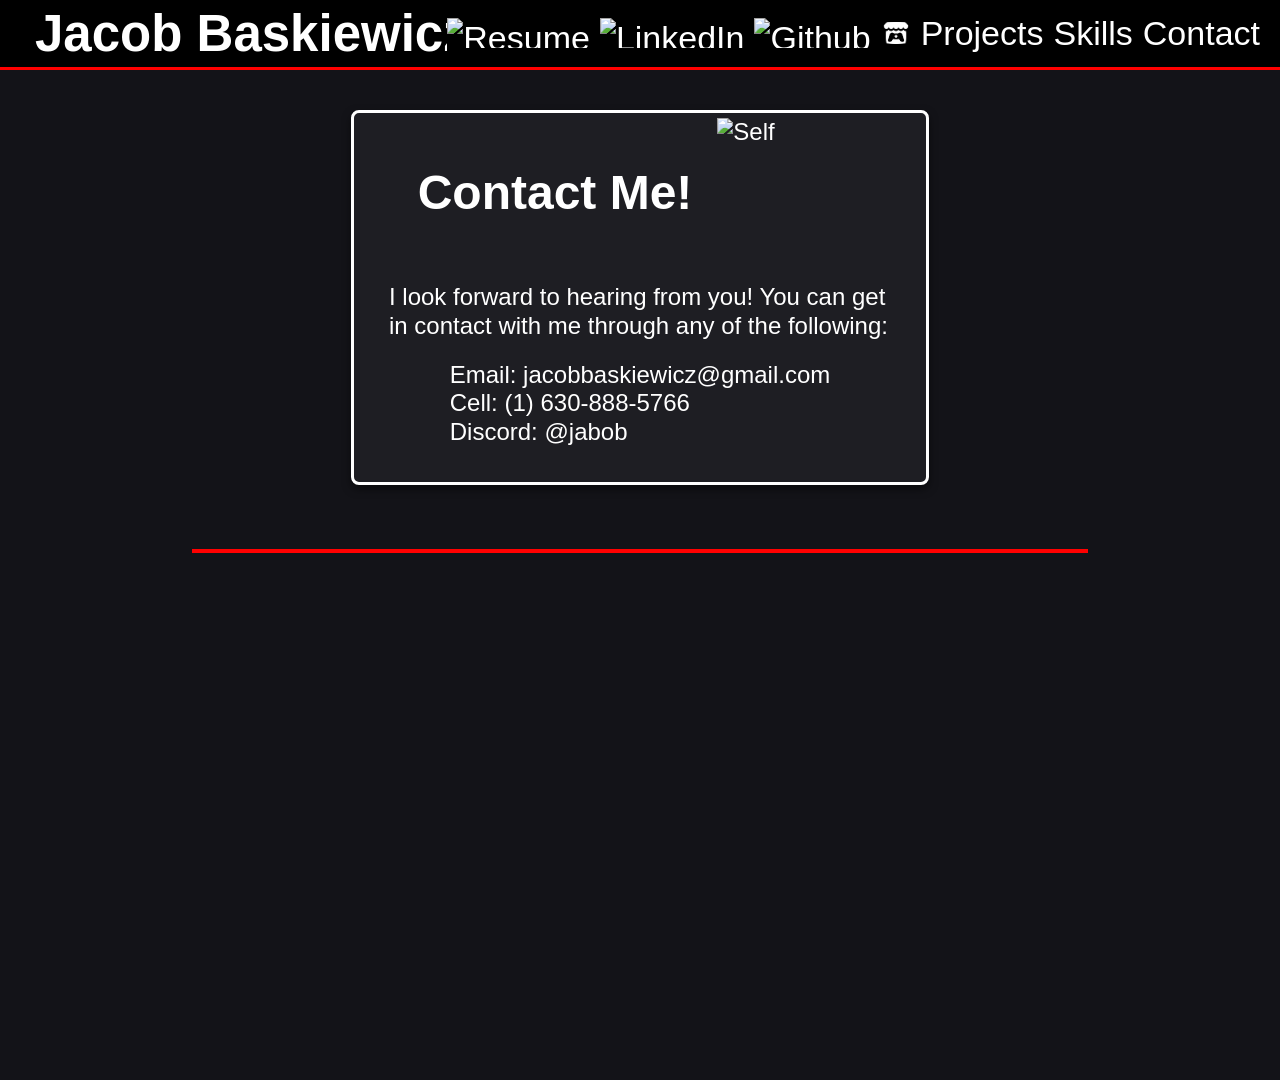
==== contact.html @ 904779dd "init Initial Commit" ====
<!DOCTYPE html>
<html>

<head>
    <meta charset="utf-8">
    <title>Jacob Baskiewicz</title>
    <link rel="stylesheet" href="style.css">
    <script src="script.js"></script>
</head>

<body>
    <!-- navbar -->
    <div class="topbar">
        <div class="text"><h2><a href="index.html">Jacob Baskiewicz</a></h2></div>
        <div class="navbar">
            <img src="assets/resume.png" alt="Resume" id="resume" />
            <a href="https://www.linkedin.com/in/jacob-baskiewicz-3b2791313/" target="_blank"><img src="assets/linkedin.png" alt="LinkedIn" id="linkedin" /></a>
            <a href="https://github.com/JacobBaskiewicz1" target="_blank"><img src="assets/github.png" alt="Github" id="Github" /></a>
            <a href="https://jacobbaskiewicz1.itch.io/" target="_blank"><img src="Assets/itchio.png" alt="Itchio" id="Itchio" /></a>

            <a href="projects.html">Projects</a>
            <a href="skills.html">Skills</a>
            <a href="contact.html">Contact</a>
        </div>
    </div>
    
    <!-- about -->
    <div class="about">
        <div class="about-header">
            <h1>Contact Me!</h1>
            <img src="assets/self.jpg" alt="Self" class="img-square"/>
        </div>
        <p>I look forward to hearing from you! You can get in contact with me through any of the following: </p>
        <p>Email: jacobbaskiewicz@gmail.com <br/>
        Cell: (1) 630-888-5766 <br/>
        Discord: @jabob</p>
    </div>
    <hr />
</body>

</html>
---- style.css ----
@font-face {
  font-family: 'PixelPurl';
  src: url('assets/Font/PixelPurl.ttf') format('truetype');
}

@font-face {
  font-family: 'Pictochat';
  src: url('assets/Font/pictochat.ttf') format('truetype');
}

@keyframes dither {
  0% {
    text-shadow: 0 0 0px rgba(255,255,255,0);
  }
  50% {
    text-shadow: 1px 1px 0 rgba(255,255,255,0.5), -1px -1px 0 rgba(255,255,255,0.5), 1px -1px 0 rgba(255,255,255,0.5), -1px 1px 0 rgba(255,255,255,0.5);
  }
  100% {
    text-shadow: 2px 2px 0 rgba(255,255,255,0.3), -2px -2px 0 rgba(255,255,255,0.3), 2px -2px 0 rgba(255,255,255,0.3), -2px 2px 0 rgba(255,255,255,0.3);
  }
}

@keyframes rotate{
  0%{
      transform: rotate(0deg);
  }
  50%{
      transform: rotate(180deg);
  }
  100%{
      transform: rotate(360deg);
  }
}

@keyframes rainbow-gradient {
  0% {
    background-color: red;
  }
  16.67% {
    background-color: orange;
  }
  33.33% {
    background-color: yellow;
  }
  50% {
    background-color: green;
  }
  66.67% {
    background-color: blue;
  }
  83.33% {
    background-color: purple;
  }
  100% {
    background-color: red;
  }
}

@keyframes rainbow-border {
  0% {
    border-bottom-color: red;
  }
  16.67% {
    border-bottom-color: orange;
  }
  33.33% {
    border-bottom-color: yellow;
  }
  50% {
    border-bottom-color: green;
  }
  66.67% {
    border-bottom-color: blue;
  }
  83.33% {
    border-bottom-color: purple;
  }
  100% {
    border-bottom-color: red;
  }
}


html {
  scroll-behavior: smooth;
}

body {
  display: flex;
  flex-direction: column;
  align-items: center;
  justify-content: flex-start;
  min-height: 120vh;
  font-size: 24px;
  margin: 0;
  padding: var(--margin);
  color: white;
  font-family: 'Pictochat', sans-serif;
  line-height: 1.2;
  background-color: rgb(19, 19, 24);
}

.button {
  font-family: 'Pictochat', sans-serif;
  font-size: 20px;
  background: transparent;
  border: 2px solid white;
  color: white;
  padding: 5px 20px;
  transition: background-color 0.15s ease, color 0.15s ease, border-color 0.15s ease;
  cursor: pointer;
}

.button:hover {
  background: white;
  color: black;
  border-color: black;
}

.img-large {
    width: 400px;
    height: auto;
}

.img-medium {
    width: 250px;
    height: auto;
}

.img-small {
    width: 150px;
    height: auto;
}

.img-square {
    width: 150px;
    height: 150px;
    object-fit: cover;
    object-position: center;
}

.img-xsmall {
    width: 75px;
    height: auto;
}

.project-img {
  width: 560px;
  height: auto;
}

.image-carousel {
  width: 560px;
  display: flex;
  align-items: center;
  justify-content: center;
  gap: 8px;
}

.carousel-image {
  width: 560px;
  height: auto;
  border: 2px solid white;
}

.unauthorized-carousel-image {
  width: 560px;
  height: 315px;
  object-fit: cover;
}

.carousel-arrow {
  font-family: 'Pictochat', sans-serif;
  font-size: 30px;
  width: 50px;
  height: 35px;
  padding: 0;
  background: transparent;
  border: 2px solid white;
  color: white;
  cursor: pointer;
  line-height: 1;
}

.carousel-arrow:hover {
  background: white;
  color: black;
}

.blobbert-overlay {
    position: absolute;
    bottom: -10px;
    left: -10px;
}

.speech-img {
  position: absolute;
  left: -130px;
  bottom: 50px;
  width: 150px;
  height: auto;
  z-index: 6;
}

.speech-text {
    position: absolute;
    left: -120px;
    bottom: 113px;
    width: 120px;
    margin: 0;
    padding: 0 6px;
    text-align: center;
    color: black;
    font-size: 18px;
    line-height: 1.1;
    z-index: 8;
    pointer-events: none;
}

.center {
    justify-content: center;
    align-items: center;
    text-align: center;
}

.topbar {
  display: flex;
  align-items: center;
  justify-content: space-between;
  width: 100%;
  height: 70px;
  padding: 0 20px;
  font-size: 34px;
  background-color: #000000;
  border-bottom: 3px solid red;
  animation: rainbow-border 4s linear infinite;
  box-sizing: border-box;
  color: rgb(255, 255, 255);
}

.topbar img {
  max-height: 30px;
  width: auto;
  display: block;
  margin: 5px 0px;
}

.text {
  flex: 1;
  min-width: 250px;
  white-space: nowrap;
  overflow: hidden;
  padding-left: 15px;
}

.topbar a {
  color: white;
  text-decoration: none;
}

.topbar a:visited {
  color: white;
}

.topbar a:hover {
  color: rgb(0, 0, 0);
  animation: dither 0.7s ease-in-out infinite;
}

.navbar {
  display: flex;
  gap: 10px;
}

.hidden {
  opacity: 0;
  visibility: hidden;
  transition: opacity 0.3s ease, visibility 0.3s ease;
}

.hidden.show {
  opacity: 1;
  visibility: visible;
}

.blobbert-overlay.spin {
  animation: rotate 2s linear;
  transform-origin: center center;
}

.resume-modal p {
  margin: 0;
}

.about {
  display: flex;
  flex-direction: column;
  align-items: center;
  gap: 10px;
  max-width: 40vw;
  width: 100%;
  padding: 5px 30px 30px 30px;
  margin: 40px 0;
  background-color: rgb(30, 30, 35);
  border: 3px solid white;
  border-radius: 8px;
  box-shadow: 0 4px 8px rgba(0, 0, 0, 0.5);
}

.about-header {
  display: flex;
  justify-content: center;
  align-items: center;
  gap: 20px;
  width: 100%;
}

.about h1,
.about p {
  margin: 5px;
}

.about-skills-dense h1,
.about-skills-dense h2,
.about-skills-dense h3,
.about-skills-dense h4,
.about-skills-dense h5,
.about-skills-dense h6,
.about-skills-dense p {
  margin: 0px 0;
  line-height: 1;
}

.about-skills-dense table {
  width: 70%;
  margin: 0 auto;
  table-layout: fixed;
  border-collapse: collapse;
  text-align: center;
}

.about-skills-dense td,
.about-skills-dense th {
  width: 50%;
  text-align: center;
}

.projects-nav-bar {
  display: flex;
  flex-wrap: wrap;
  gap: 18px;
  justify-content: center;
  align-items: center;
  width: 100%;
  margin-top: 10px;
}

.project-tab {
  margin: 0;
  padding: 6px 12px;
  border: 2px solid transparent;
  border-radius: 6px;
  cursor: pointer;
  user-select: none;
  transition: border-color 0.15s ease, background-color 0.15s ease, color 0.15s ease;
}

.project-tab:hover,
.project-tab:focus {
  border-color: white;
  outline: none;
}

.project-tab.active {
  background-color: white;
  color: black;
}

.projects-sections {
  width: 70%;
  display: flex;
  flex-direction: column;
  gap: 20px;
  margin-bottom: 40px;
}

.project-section {
  display: none;
  width: 100%;
  padding: 20px 30px;
  background-color: rgb(30, 30, 35);
  border: 3px solid white;
  border-radius: 8px;
  box-shadow: 0 4px 8px rgba(0, 0, 0, 0.5);
  box-sizing: border-box;
  text-align: center;
  font-size: 20px;
}

.project-section > * {
  margin-left: auto;
  margin-right: auto;
}

.project-section h2,
.project-section p {
  margin: 4px 0;
  line-height: 1.1;
}

.projects-sections td {
  padding: 20px;
}

.project-section table {
  width: 80%;
  table-layout: fixed;
  border-collapse: collapse;
}

.project-section td {
  vertical-align: top;
}

.project-section td:first-child {
  width: 40%;
}

.project-section td:last-child {
  width: 40%;
}

.project-section.active {
  display: block;
}

body a {
  color: rgb(223, 173, 230);
  text-decoration: none;
}

body a:hover {
  color: white;
}

hr {
  width: 70%;
  height: 4px;
  border: none;
  margin: 24px 0;
  background-color: red;
  animation: rainbow-gradient 4s linear infinite;
}
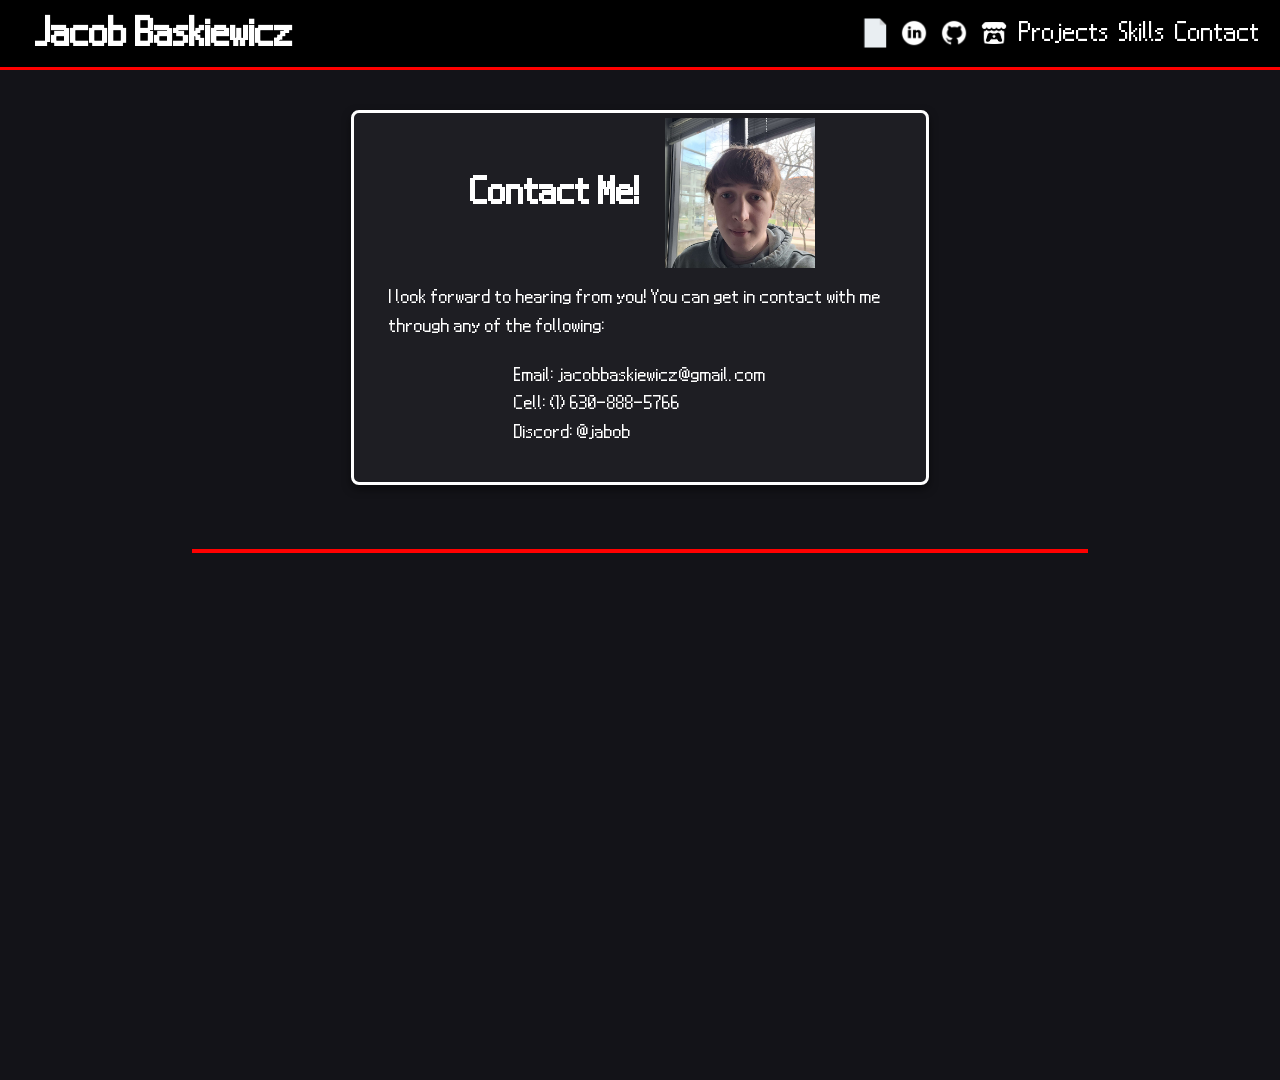
==== commit c28790c7: "Image fix" ====
--- a/contact.html
+++ b/contact.html
@@ -13,9 +13,9 @@
     <div class="topbar">
         <div class="text"><h2><a href="index.html">Jacob Baskiewicz</a></h2></div>
         <div class="navbar">
-            <img src="assets/resume.png" alt="Resume" id="resume" />
-            <a href="https://www.linkedin.com/in/jacob-baskiewicz-3b2791313/" target="_blank"><img src="assets/linkedin.png" alt="LinkedIn" id="linkedin" /></a>
-            <a href="https://github.com/JacobBaskiewicz1" target="_blank"><img src="assets/github.png" alt="Github" id="Github" /></a>
+            <img src="Assets/resume.png" alt="Resume" id="resume" />
+            <a href="https://www.linkedin.com/in/jacob-baskiewicz-3b2791313/" target="_blank"><img src="Assets/linkedin.png" alt="LinkedIn" id="linkedin" /></a>
+            <a href="https://github.com/JacobBaskiewicz1" target="_blank"><img src="Assets/github.png" alt="Github" id="Github" /></a>
             <a href="https://jacobbaskiewicz1.itch.io/" target="_blank"><img src="Assets/itchio.png" alt="Itchio" id="Itchio" /></a>
 
             <a href="projects.html">Projects</a>
@@ -28,7 +28,7 @@
     <div class="about">
         <div class="about-header">
             <h1>Contact Me!</h1>
-            <img src="assets/self.jpg" alt="Self" class="img-square"/>
+            <img src="Assets/self.jpg" alt="Self" class="img-square"/>
         </div>
         <p>I look forward to hearing from you! You can get in contact with me through any of the following: </p>
         <p>Email: jacobbaskiewicz@gmail.com <br/>
--- a/style.css
+++ b/style.css
@@ -1,11 +1,11 @@
 @font-face {
   font-family: 'PixelPurl';
-  src: url('assets/Font/PixelPurl.ttf') format('truetype');
+  src: url('Assets/Font/PixelPurl.ttf') format('truetype');
 }
 
 @font-face {
   font-family: 'Pictochat';
-  src: url('assets/Font/pictochat.ttf') format('truetype');
+  src: url('Assets/Font/pictochat.ttf') format('truetype');
 }
 
 @keyframes dither {
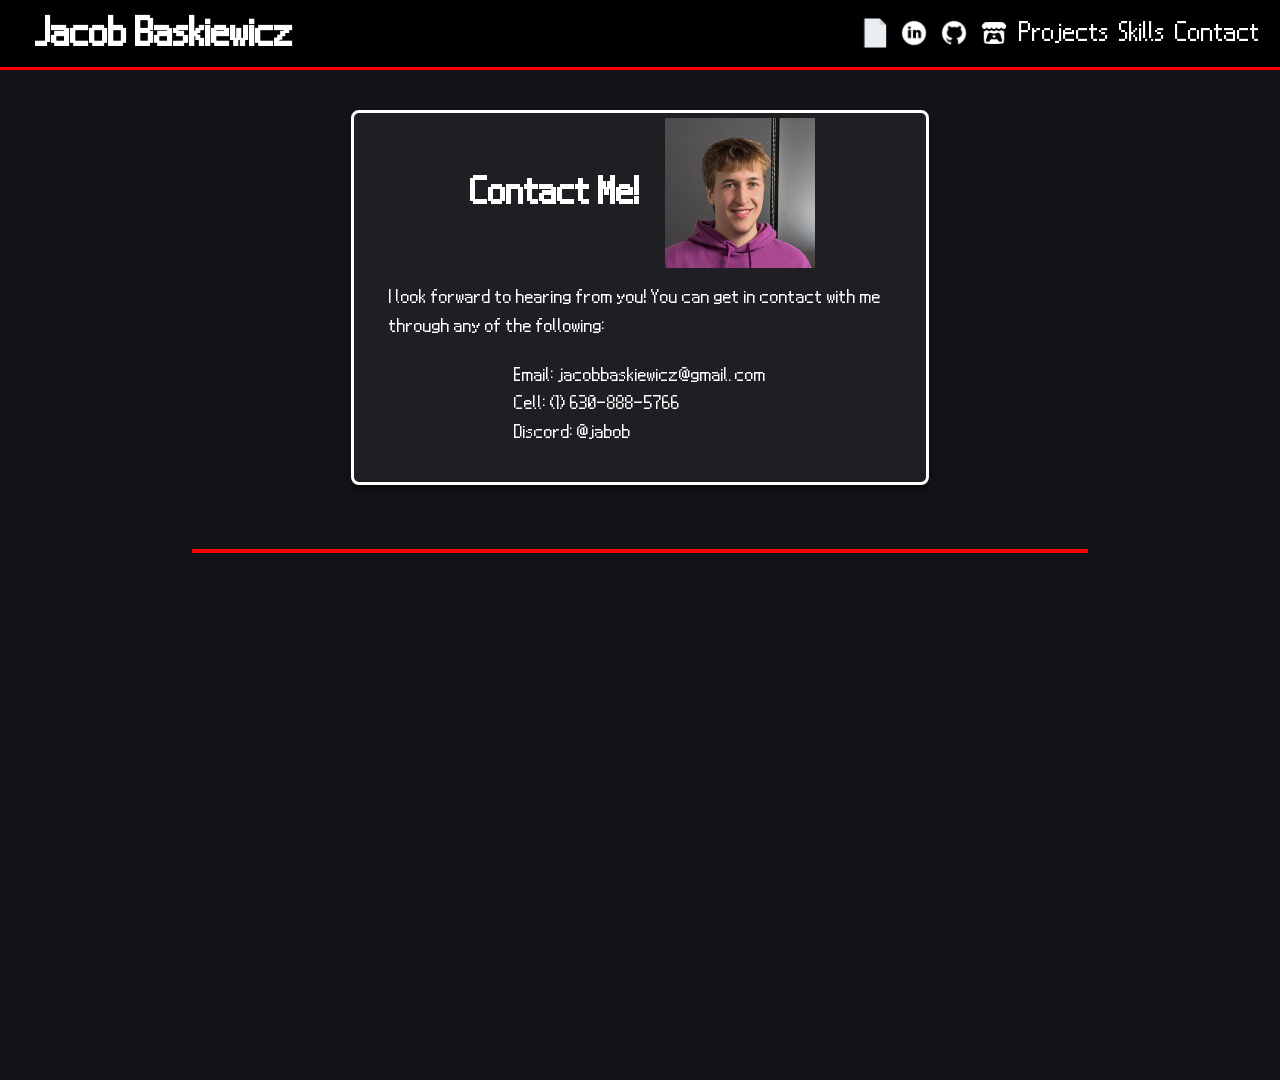
==== commit 23fc5dd7: "updated self photo and changed date formatiting" ====
--- a/contact.html
+++ b/contact.html
@@ -3,6 +3,7 @@
 
 <head>
     <meta charset="utf-8">
+    <meta name="viewport" content="width=device-width, initial-scale=1.0">
     <title>Jacob Baskiewicz</title>
     <link rel="stylesheet" href="style.css">
     <script src="script.js"></script>
@@ -28,7 +29,7 @@
     <div class="about">
         <div class="about-header">
             <h1>Contact Me!</h1>
-            <img src="Assets/self.jpg" alt="Self" class="img-square"/>
+            <img src="Assets/self1.png" alt="Self" class="img-square"/>
         </div>
         <p>I look forward to hearing from you! You can get in contact with me through any of the following: </p>
         <p>Email: jacobbaskiewicz@gmail.com <br/>
--- a/style.css
+++ b/style.css
@@ -452,3 +452,84 @@
   animation: rainbow-gradient 4s linear infinite;
 }
 
+@media (max-width: 900px) {
+  body {
+    min-height: 100vh;
+    font-size: 20px;
+    line-height: 1.4;
+    padding: 0 10px 24px;
+  }
+
+  .topbar {
+    height: auto;
+    padding: 10px;
+    flex-wrap: wrap;
+    gap: 10px;
+    font-size: 28px;
+  }
+
+  .text {
+    min-width: 0;
+    width: 100%;
+    padding-left: 0;
+    text-align: center;
+  }
+
+  .navbar {
+    width: 100%;
+    justify-content: center;
+    flex-wrap: wrap;
+  }
+
+  .about {
+    max-width: 92vw;
+    padding: 12px 14px 18px;
+    margin: 20px 0;
+  }
+
+  .projects-sections {
+    width: 92vw;
+    gap: 14px;
+  }
+
+  .project-section {
+    padding: 12px;
+    font-size: 18px;
+  }
+
+  .project-section table {
+    width: 100%;
+    table-layout: auto;
+  }
+
+  .project-section tr {
+    display: flex;
+    flex-direction: column;
+    align-items: center;
+  }
+
+  .project-section td {
+    width: 100% !important;
+    padding: 8px 0;
+  }
+
+  .project-img,
+  .carousel-image,
+  .image-carousel,
+  .project-section iframe {
+    width: 100%;
+    max-width: 100%;
+  }
+
+  .project-section iframe,
+  .unauthorized-carousel-image {
+    height: auto;
+    aspect-ratio: 16 / 9;
+  }
+
+  hr {
+    width: 100%;
+    max-width: 100%;
+  }
+}
+
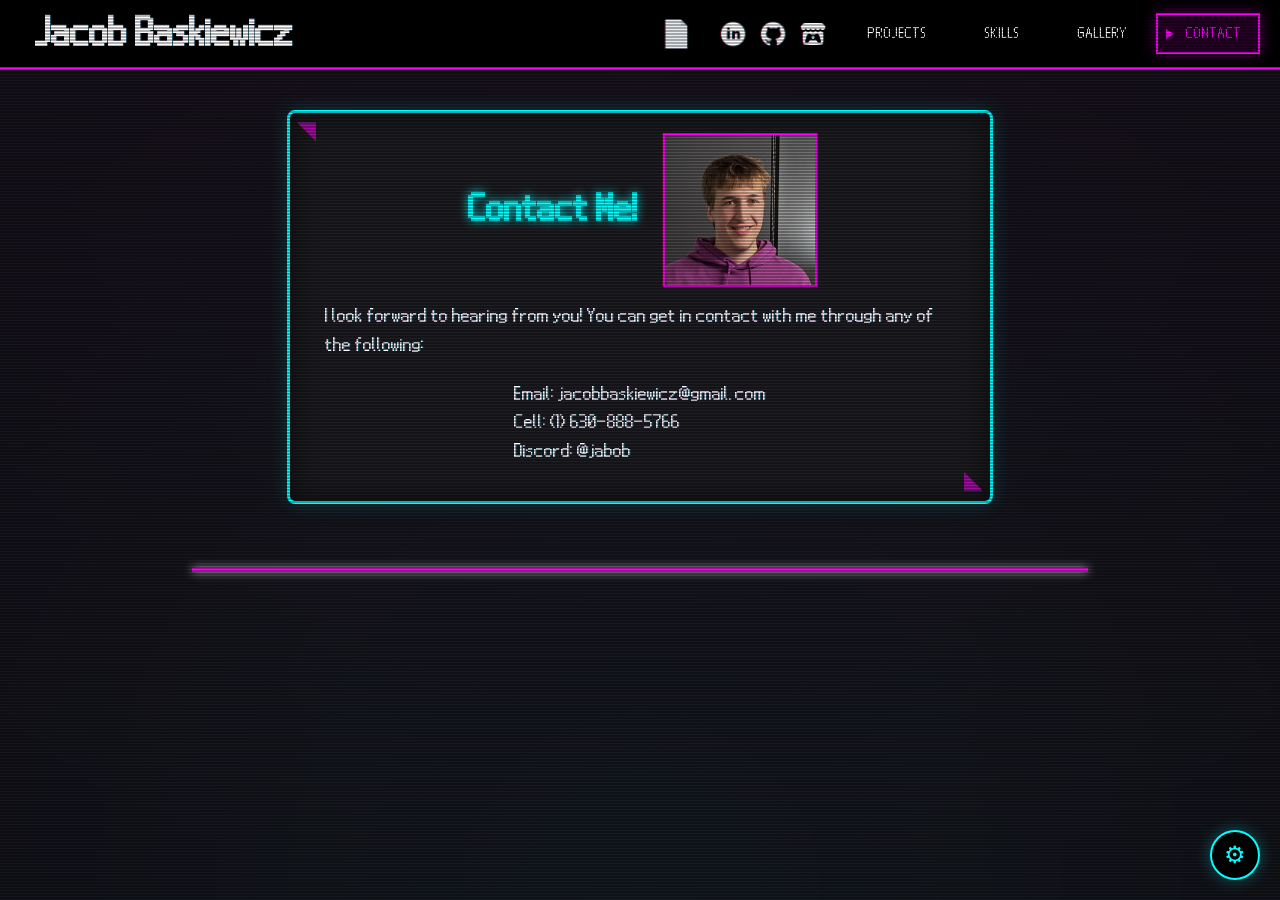
==== commit 3086e693: "style update!" ====
--- a/contact.html
+++ b/contact.html
@@ -4,7 +4,7 @@
 <head>
     <meta charset="utf-8">
     <meta name="viewport" content="width=device-width, initial-scale=1.0">
-    <title>Jacob Baskiewicz</title>
+    <title>Jacob Baskiewicz | Contact</title>
     <link rel="stylesheet" href="style.css">
     <script src="script.js"></script>
 </head>
@@ -14,13 +14,14 @@
     <div class="topbar">
         <div class="text"><h2><a href="index.html">Jacob Baskiewicz</a></h2></div>
         <div class="navbar">
-            <img src="Assets/resume.png" alt="Resume" id="resume" />
+            <a href="Assets/JacobBaskiewicz-Resume-GD.docx.pdf" download><img src="Assets/resume.png" alt="Resume" id="resume" /></a>
             <a href="https://www.linkedin.com/in/jacob-baskiewicz-3b2791313/" target="_blank"><img src="Assets/linkedin.png" alt="LinkedIn" id="linkedin" /></a>
             <a href="https://github.com/JacobBaskiewicz1" target="_blank"><img src="Assets/github.png" alt="Github" id="Github" /></a>
             <a href="https://jacobbaskiewicz1.itch.io/" target="_blank"><img src="Assets/itchio.png" alt="Itchio" id="Itchio" /></a>
 
             <a href="projects.html">Projects</a>
             <a href="skills.html">Skills</a>
+            <a href="gallery.html">Gallery</a>
             <a href="contact.html">Contact</a>
         </div>
     </div>
--- a/style.css
+++ b/style.css
@@ -8,81 +8,352 @@
   src: url('Assets/Font/pictochat.ttf') format('truetype');
 }
 
+:root {
+  --neon-magenta: #ff00ff;
+  --neon-cyan: #00ffff;
+  --neon-yellow: #ffff00;
+  --neon-orange: #ff6600;
+  --neon-pink: #ff0099;
+  --neon-blue: #0066ff;
+  --bg-dark: rgb(19, 19, 24);
+  --bg-panel: rgb(30, 30, 35);
+  --text-primary: #ffffff;
+  --text-link: #ff99ff;
+  --margin: 0;
+}
+
+/* keyframes */
 @keyframes dither {
-  0% {
-    text-shadow: 0 0 0px rgba(255,255,255,0);
-  }
-  50% {
-    text-shadow: 1px 1px 0 rgba(255,255,255,0.5), -1px -1px 0 rgba(255,255,255,0.5), 1px -1px 0 rgba(255,255,255,0.5), -1px 1px 0 rgba(255,255,255,0.5);
-  }
-  100% {
-    text-shadow: 2px 2px 0 rgba(255,255,255,0.3), -2px -2px 0 rgba(255,255,255,0.3), 2px -2px 0 rgba(255,255,255,0.3), -2px 2px 0 rgba(255,255,255,0.3);
-  }
-}
-
-@keyframes rotate{
-  0%{
-      transform: rotate(0deg);
-  }
-  50%{
-      transform: rotate(180deg);
-  }
-  100%{
-      transform: rotate(360deg);
-  }
-}
-
-@keyframes rainbow-gradient {
-  0% {
-    background-color: red;
-  }
-  16.67% {
-    background-color: orange;
-  }
-  33.33% {
-    background-color: yellow;
-  }
-  50% {
-    background-color: green;
-  }
-  66.67% {
-    background-color: blue;
-  }
-  83.33% {
-    background-color: purple;
-  }
-  100% {
-    background-color: red;
-  }
-}
-
-@keyframes rainbow-border {
-  0% {
-    border-bottom-color: red;
-  }
-  16.67% {
-    border-bottom-color: orange;
-  }
-  33.33% {
-    border-bottom-color: yellow;
-  }
-  50% {
-    border-bottom-color: green;
-  }
-  66.67% {
-    border-bottom-color: blue;
-  }
-  83.33% {
-    border-bottom-color: purple;
-  }
-  100% {
-    border-bottom-color: red;
-  }
-}
-
-
-html {
-  scroll-behavior: smooth;
+  0% { text-shadow: 0 0 0px rgba(255,255,255,0); }
+  50% { text-shadow: 1px 1px 0 rgba(255,255,255,0.5), -1px -1px 0 rgba(255,255,255,0.5); }
+  100% { text-shadow: 2px 2px 0 rgba(255,255,255,0.3), -2px -2px 0 rgba(255,255,255,0.3); }
+}
+
+@keyframes rotate {
+  0% { transform: rotate(0deg); }
+  50% { transform: rotate(180deg); }
+  100% { transform: rotate(360deg); }
+}
+
+@keyframes neon-gradient {
+  0% { background-color: var(--neon-magenta); }
+  25% { background-color: var(--neon-cyan); }
+  50% { background-color: var(--neon-yellow); }
+  75% { background-color: var(--neon-pink); }
+  100% { background-color: var(--neon-magenta); }
+}
+
+@keyframes neon-border {
+  0% { border-bottom-color: var(--neon-magenta); }
+  25% { border-bottom-color: var(--neon-cyan); }
+  50% { border-bottom-color: var(--neon-yellow); }
+  75% { border-bottom-color: var(--neon-pink); }
+  100% { border-bottom-color: var(--neon-magenta); }
+}
+
+@keyframes scanline-wipe {
+  0% { top: -100%; }
+  100% { top: 100%; }
+}
+
+@keyframes flicker {
+  0%, 100% { opacity: 1; }
+  50% { opacity: 0.98; }
+  75% { opacity: 1; }
+  90% { opacity: 0.96; }
+}
+
+@keyframes stat-fill {
+  from { transform: scaleX(0); }
+  to { transform: scaleX(1); }
+}
+
+@keyframes glow-pulse {
+  0%, 100% { filter: brightness(1); }
+  50% { filter: brightness(1.2); }
+}
+
+@keyframes gear-spin {
+  from { transform: rotate(0deg); }
+  to { transform: rotate(360deg); }
+}
+
+/* ========== CHESS GAME ========== */
+.chess-active-game {
+  margin-top: 20px;
+  display: flex;
+  justify-content: center;
+}
+
+.chess-game-wrapper {
+  display: flex;
+  flex-direction: column;
+  align-items: center;
+  gap: 12px;
+  padding: 20px;
+  background: var(--bg-panel);
+  border: 3px solid var(--neon-cyan);
+  border-radius: 8px;
+  box-shadow: 0 0 20px rgba(0, 255, 255, 0.2);
+}
+
+.chess-blobbert-side,
+.chess-you-side {
+  display: flex;
+  align-items: center;
+  gap: 10px;
+}
+
+.chess-player-label {
+  font-size: 1.1rem;
+  color: white;
+}
+
+.chess-piece-color {
+  color: var(--neon-cyan);
+  font-size: 0.9rem;
+}
+
+.chess-board-container {
+  width: 300px;
+}
+
+.chess-status {
+  font-size: 1.1rem;
+  color: var(--neon-yellow);
+  text-shadow: 0 0 8px var(--neon-yellow);
+  min-height: 1.5em;
+  margin: 5px 0;
+}
+
+.chess-status.checkmate {
+  color: var(--neon-magenta);
+  text-shadow: 0 0 12px var(--neon-magenta);
+  font-size: 1.3rem;
+}
+
+.chess-status.draw {
+  color: var(--neon-orange);
+  text-shadow: 0 0 10px var(--neon-orange);
+}
+
+.chess-controls {
+  display: flex;
+  gap: 12px;
+}
+
+.chess-controls .button {
+  font-size: 16px;
+  padding: 4px 16px;
+}
+
+.board-b72b1 {
+  border: 2px solid var(--neon-magenta) !important;
+  box-shadow: 0 0 15px rgba(255, 0, 255, 0.3);
+}
+
+.square-55d63 {
+  background-color: #2a2a35 !important;
+  color: rgba(255, 255, 255, 0.3) !important;
+}
+
+.square-b72b1 {
+  background-color: #14141c !important;
+  color: rgba(255, 255, 255, 0.15) !important;
+}
+
+.highlight1-32417, .highlight2-9c5d2 {
+  box-shadow: inset 0 0 12px var(--neon-cyan) !important;
+}
+
+/* crt */
+#crt-scanlines {
+  position: fixed;
+  top: 0;
+  left: 0;
+  width: 100%;
+  height: 100%;
+  background: repeating-linear-gradient(
+    0deg,
+    rgba(0, 0, 0, 0) 0px,
+    rgba(0, 0, 0, 0) 1px,
+    rgba(0, 0, 0, 0.3) 1px,
+    rgba(0, 0, 0, 0.3) 3px
+  );
+  pointer-events: none;
+  z-index: 9998;
+  transition: opacity 0.3s ease;
+}
+
+#crt-scanlines.disabled {
+  opacity: 0 !important;
+  visibility: hidden;
+}
+
+body.chromatic-on .chromatic-target {
+  text-shadow: 
+    -0.5px 0 0 rgba(255, 0, 100, 0.4),
+    0.5px 0 0 rgba(0, 200, 255, 0.4);
+}
+
+body.chromatic-on img:not(.settings-btn img):not(.settings-panel img) {
+  filter: drop-shadow(-1px 0 0 rgba(255, 0, 100, 0.3)) drop-shadow(1px 0 0 rgba(0, 200, 255, 0.3));
+}
+
+.scanline-wipe {
+  position: fixed;
+  top: -100%;
+  left: 0;
+  width: 100%;
+  height: 100%;
+  background: linear-gradient(
+    to bottom,
+    transparent 0%,
+    transparent 45%,
+    rgba(255, 255, 255, 0.15) 48%,
+    rgba(0, 255, 255, 0.2) 50%,
+    rgba(255, 0, 255, 0.15) 52%,
+    var(--bg-dark) 55%,
+    var(--bg-dark) 100%
+  );
+  z-index: 10000;
+  pointer-events: none;
+  animation: scanline-wipe 0.6s ease-out forwards;
+}
+
+.scanline-wipe.complete {
+  display: none;
+}
+
+body.loading-wipe > *:not(.scanline-wipe):not(#crt-scanlines):not(.settings-container) {
+  opacity: 0;
+}
+
+body:not(.loading-wipe) > *:not(.scanline-wipe) {
+  opacity: 1;
+  transition: opacity 0.1s ease;
+}
+
+/* settings menu */
+.settings-container {
+  position: fixed;
+  bottom: 20px;
+  right: 20px;
+  z-index: 9999;
+  font-family: 'Pictochat', sans-serif;
+}
+
+.settings-btn {
+  width: 50px;
+  height: 50px;
+  border-radius: 50%;
+  background: rgba(0, 0, 0, 0.9);
+  border: 2px solid var(--neon-cyan);
+  color: var(--neon-cyan);
+  font-size: 24px;
+  cursor: pointer;
+  display: flex;
+  align-items: center;
+  justify-content: center;
+  transition: all 0.3s ease;
+  box-shadow: 0 0 15px rgba(0, 255, 255, 0.3);
+}
+
+.settings-btn:hover {
+  background: var(--neon-cyan);
+  color: black;
+  box-shadow: 0 0 25px rgba(0, 255, 255, 0.5);
+}
+
+.settings-btn.open .gear-icon {
+  animation: gear-spin 0.5s ease;
+}
+
+.gear-icon {
+  font-size: 24px;
+  line-height: 1;
+}
+
+.settings-panel {
+  position: absolute;
+  bottom: 60px;
+  right: 0;
+  background: rgba(0, 0, 0, 0.95);
+  border: 2px solid var(--neon-cyan);
+  border-radius: 8px;
+  padding: 16px 20px;
+  min-width: 180px;
+  box-shadow: 0 0 20px rgba(0, 255, 255, 0.3);
+  transform: scale(0.9);
+  opacity: 0;
+  pointer-events: none;
+  transition: all 0.2s ease;
+  transform-origin: bottom right;
+}
+
+.settings-panel.open {
+  transform: scale(1);
+  opacity: 1;
+  pointer-events: auto;
+}
+
+.settings-panel h4 {
+  margin: 0 0 12px 0;
+  color: var(--neon-cyan);
+  font-size: 14px;
+  text-transform: uppercase;
+  letter-spacing: 1px;
+  border-bottom: 1px solid var(--neon-cyan);
+  padding-bottom: 8px;
+}
+
+.toggle-item {
+  display: flex;
+  align-items: center;
+  gap: 12px;
+  cursor: pointer;
+  user-select: none;
+  padding: 6px 0;
+  transition: all 0.15s ease;
+}
+
+.toggle-item:hover {
+  padding-left: 5px;
+}
+
+.toggle-item input[type="checkbox"] {
+  display: none;
+}
+
+.toggle-box {
+  width: 18px;
+  height: 18px;
+  border: 2px solid var(--neon-magenta);
+  background: transparent;
+  display: flex;
+  align-items: center;
+  justify-content: center;
+  font-size: 14px;
+  color: var(--neon-magenta);
+  transition: all 0.2s ease;
+  flex-shrink: 0;
+}
+
+.toggle-item input:checked + .toggle-box {
+  background: var(--neon-magenta);
+  color: black;
+  box-shadow: 0 0 8px var(--neon-magenta);
+}
+
+.toggle-item input:checked + .toggle-box::after {
+  content: '✓';
+  font-size: 12px;
+  font-weight: bold;
+}
+
+.toggle-label {
+  color: white;
+  font-size: 14px;
 }
 
 body {
@@ -90,67 +361,74 @@
   flex-direction: column;
   align-items: center;
   justify-content: flex-start;
-  min-height: 120vh;
+  min-height: 100vh;
   font-size: 24px;
   margin: 0;
   padding: var(--margin);
-  color: white;
+  color: var(--text-primary);
   font-family: 'Pictochat', sans-serif;
   line-height: 1.2;
-  background-color: rgb(19, 19, 24);
+  background: var(--bg-dark);
+  animation: flicker 4s infinite;
+}
+
+/* Dithered pattern overlay on body */
+body::before {
+  content: '';
+  position: fixed;
+  top: 0;
+  left: 0;
+  width: 100%;
+  height: 300%;
+  background-image: 
+    radial-gradient(circle at 50% 0%, rgba(255, 0, 255, 0.03) 0%, transparent 50%),
+    radial-gradient(circle at 50% 33%, rgba(0, 255, 255, 0.03) 0%, transparent 50%),
+    radial-gradient(circle at 50% 66%, rgba(255, 255, 0, 0.03) 0%, transparent 50%),
+    url("data:image/svg+xml,%3Csvg width='4' height='4' xmlns='http://www.w3.org/2000/svg'%3E%3Crect x='0' y='0' width='1' height='1' fill='%23ffffff' opacity='0.02'/%3E%3Crect x='2' y='2' width='1' height='1' fill='%23ffffff' opacity='0.02'/%3E%3C/svg%3E");
+  background-size: 100% 100%, 100% 100%, 100% 100%, 4px 4px;
+  pointer-events: none;
+  z-index: -1;
+}
+
+html {
+  scroll-behavior: smooth;
 }
 
 .button {
   font-family: 'Pictochat', sans-serif;
   font-size: 20px;
   background: transparent;
-  border: 2px solid white;
-  color: white;
+  border: 2px solid var(--neon-cyan);
+  color: var(--neon-cyan);
   padding: 5px 20px;
-  transition: background-color 0.15s ease, color 0.15s ease, border-color 0.15s ease;
+  transition: all 0.15s ease;
   cursor: pointer;
+  text-transform: uppercase;
+  letter-spacing: 1px;
 }
 
 .button:hover {
-  background: white;
+  background: var(--neon-cyan);
   color: black;
-  border-color: black;
-}
-
-.img-large {
-    width: 400px;
-    height: auto;
-}
-
-.img-medium {
-    width: 250px;
-    height: auto;
-}
-
-.img-small {
-    width: 150px;
-    height: auto;
-}
-
-.img-square {
-    width: 150px;
-    height: 150px;
-    object-fit: cover;
-    object-position: center;
-}
-
-.img-xsmall {
-    width: 75px;
-    height: auto;
-}
-
-.project-img {
-  width: 560px;
-  height: auto;
+  box-shadow: 0 0 15px var(--neon-cyan);
+}
+
+.img-large { width: 400px; height: auto; }
+.img-medium { width: 250px; height: auto; }
+.img-small { width: 150px; height: auto; }
+.img-square { width: 150px; height: 150px; object-fit: cover; object-position: center; border: 2px solid var(--neon-magenta); }
+.img-xsmall { width: 75px; height: auto; }
+
+.project-img { 
+  width: 560px; 
+  height: auto; 
+  border: 2px solid var(--neon-magenta);
+  box-shadow: 0 0 10px rgba(255, 0, 255, 0.3);
 }
 
 .image-carousel {
   width: 560px;
+  margin: 0 auto;
   display: flex;
   align-items: center;
   justify-content: center;
@@ -158,39 +436,45 @@
 }
 
 .carousel-image {
-  width: 560px;
+  width: 480px;
   height: auto;
-  border: 2px solid white;
+  border: 2px solid var(--neon-magenta);
+  box-shadow: 0 0 10px rgba(255, 0, 255, 0.3);
 }
 
 .unauthorized-carousel-image {
-  width: 560px;
-  height: 315px;
+  width: 480px;
+  height: 270px;
   object-fit: cover;
 }
 
 .carousel-arrow {
   font-family: 'Pictochat', sans-serif;
-  font-size: 30px;
-  width: 50px;
-  height: 35px;
+  font-size: 24px;
+  width: 40px;
+  height: 40px;
   padding: 0;
   background: transparent;
-  border: 2px solid white;
-  color: white;
+  border: 2px solid var(--neon-cyan);
+  color: var(--neon-cyan);
   cursor: pointer;
   line-height: 1;
+  transition: all 0.15s ease;
+  display: flex;
+  align-items: center;
+  justify-content: center;
 }
 
 .carousel-arrow:hover {
-  background: white;
+  background: var(--neon-cyan);
   color: black;
+  box-shadow: 0 0 10px var(--neon-cyan);
 }
 
 .blobbert-overlay {
-    position: absolute;
-    bottom: -10px;
-    left: -10px;
+  position: absolute;
+  bottom: -10px;
+  left: -10px;
 }
 
 .speech-img {
@@ -203,26 +487,27 @@
 }
 
 .speech-text {
-    position: absolute;
-    left: -120px;
-    bottom: 113px;
-    width: 120px;
-    margin: 0;
-    padding: 0 6px;
-    text-align: center;
-    color: black;
-    font-size: 18px;
-    line-height: 1.1;
-    z-index: 8;
-    pointer-events: none;
+  position: absolute;
+  left: -120px;
+  bottom: 113px;
+  width: 120px;
+  margin: 0;
+  padding: 0 6px;
+  text-align: center;
+  color: black;
+  font-size: 18px;
+  line-height: 1.1;
+  z-index: 8;
+  pointer-events: none;
 }
 
 .center {
-    justify-content: center;
-    align-items: center;
-    text-align: center;
-}
-
+  justify-content: center;
+  align-items: center;
+  text-align: center;
+}
+
+/* navbar */
 .topbar {
   display: flex;
   align-items: center;
@@ -232,10 +517,12 @@
   padding: 0 20px;
   font-size: 34px;
   background-color: #000000;
-  border-bottom: 3px solid red;
-  animation: rainbow-border 4s linear infinite;
+  border-bottom: 3px solid var(--neon-magenta);
+  animation: neon-border 4s linear infinite;
   box-sizing: border-box;
-  color: rgb(255, 255, 255);
+  color: var(--text-primary);
+  position: relative;
+  z-index: 100;
 }
 
 .topbar img {
@@ -243,6 +530,11 @@
   width: auto;
   display: block;
   margin: 5px 0px;
+  transition: filter 0.2s ease;
+}
+
+.topbar img:hover {
+  filter: brightness(1.5) drop-shadow(0 0 5px var(--neon-cyan));
 }
 
 .text {
@@ -253,23 +545,68 @@
   padding-left: 15px;
 }
 
-.topbar a {
+.topbar > .text a {
   color: white;
   text-decoration: none;
-}
-
-.topbar a:visited {
+  transition: all 0.2s ease;
+}
+
+.topbar > .text a:hover {
+  color: var(--neon-cyan);
+  text-shadow: 0 0 10px var(--neon-cyan);
+}
+
+.navbar {
+  display: flex;
+  gap: 10px;
+  align-items: center;
+}
+
+.navbar > a:not([target="_blank"]) {
+  position: relative;
   color: white;
-}
-
-.topbar a:hover {
-  color: rgb(0, 0, 0);
-  animation: dither 0.7s ease-in-out infinite;
-}
-
-.navbar {
-  display: flex;
-  gap: 10px;
+  text-decoration: none;
+  padding: 8px 16px;
+  padding-left: 28px;
+  font-size: 18px;
+  text-transform: uppercase;
+  letter-spacing: 1px;
+  transition: all 0.15s ease;
+  border: 2px solid transparent;
+}
+
+.navbar > a:not([target="_blank"])::before {
+  content: '';
+  position: absolute;
+  left: 8px;
+  top: 50%;
+  transform: translateY(-50%);
+  width: 0;
+  height: 0;
+  border-left: 8px solid var(--neon-magenta);
+  border-top: 5px solid transparent;
+  border-bottom: 5px solid transparent;
+  opacity: 0;
+  transition: opacity 0.15s ease;
+}
+
+.navbar > a:not([target="_blank"]):hover::before,
+.navbar > a:not([target="_blank"]).active::before {
+  opacity: 1;
+}
+
+.navbar > a:not([target="_blank"]):hover {
+  color: var(--neon-cyan);
+  border-color: var(--neon-cyan);
+  background: rgba(0, 255, 255, 0.1);
+  box-shadow: 0 0 10px rgba(0, 255, 255, 0.3);
+}
+
+.navbar > a:not([target="_blank"]).active {
+  color: var(--neon-magenta);
+  border-color: var(--neon-magenta);
+  background: rgba(255, 0, 255, 0.15);
+  box-shadow: 0 0 15px rgba(255, 0, 255, 0.4);
 }
 
 .hidden {
@@ -288,23 +625,43 @@
   transform-origin: center center;
 }
 
-.resume-modal p {
-  margin: 0;
-}
-
 .about {
   display: flex;
   flex-direction: column;
   align-items: center;
   gap: 10px;
-  max-width: 40vw;
+  max-width: 50vw;
   width: 100%;
-  padding: 5px 30px 30px 30px;
+  padding: 20px 30px 30px 30px;
   margin: 40px 0;
-  background-color: rgb(30, 30, 35);
-  border: 3px solid white;
+  background-color: var(--bg-panel);
+  border: 3px solid var(--neon-cyan);
   border-radius: 8px;
-  box-shadow: 0 4px 8px rgba(0, 0, 0, 0.5);
+  box-shadow: 
+    0 0 20px rgba(0, 255, 255, 0.2),
+    inset 0 0 30px rgba(0, 0, 0, 0.5);
+  position: relative;
+}
+
+.about::before,
+.about::after {
+  content: '◢';
+  position: absolute;
+  font-size: 24px;
+  color: var(--neon-magenta);
+  opacity: 0.6;
+}
+
+.about::before {
+  top: 5px;
+  left: 8px;
+  transform: rotate(-90deg);
+}
+
+.about::after {
+  bottom: 5px;
+  right: 8px;
+  transform: rotate(90deg);
 }
 
 .about-header {
@@ -318,6 +675,42 @@
 .about h1,
 .about p {
   margin: 5px;
+}
+
+.about h1 {
+  color: var(--neon-cyan);
+  text-shadow: 0 0 10px var(--neon-cyan);
+}
+
+.index-intro {
+  text-align: center;
+  max-width: 55vw;
+}
+
+.index-intro h1 {
+  font-size: 2.5rem;
+  margin-bottom: 15px;
+}
+
+.index-intro p {
+  font-size: 1.3rem;
+  line-height: 1.6;
+  margin: 12px 0;
+}
+
+.blobbert-section {
+  margin: 30px 0;
+  padding: 20px;
+}
+
+.blobbert-section h3 {
+  color: var(--neon-yellow);
+  text-shadow: 0 0 8px var(--neon-yellow);
+}
+
+.about-skills-dense {
+  max-width: 75vw;
+  text-align: center;
 }
 
 .about-skills-dense h1,
@@ -325,24 +718,264 @@
 .about-skills-dense h3,
 .about-skills-dense h4,
 .about-skills-dense h5,
-.about-skills-dense h6,
-.about-skills-dense p {
+.about-skills-dense h6 {
   margin: 0px 0;
   line-height: 1;
 }
 
-.about-skills-dense table {
-  width: 70%;
+.about-skills-dense p {
+  margin: 0;
+  line-height: 1.4;
+  font-size: 1.2rem;
+}
+
+.about-skills-dense h1 {
+  color: var(--neon-cyan);
+  text-shadow: 0 0 15px var(--neon-cyan);
+  margin-top: 25px;
+  font-size: 2rem;
+}
+
+.about-skills-dense h2 {
+  color: var(--neon-magenta);
+  text-shadow: 0 0 10px var(--neon-magenta);
+  margin-top: 20px;
+  margin-bottom: 12px;
+  font-size: 1.5rem;
+}
+
+.education-table {
+  width: auto;
+  max-width: 700px;
+  margin: 10px auto;
+  border-collapse: collapse;
+  text-align: left;
+  font-size: 1.2rem;
+}
+
+.education-table td {
+  padding: 10px 20px;
+  vertical-align: top;
+}
+
+.education-table td:first-child {
+  text-align: left;
+}
+
+.education-table td:last-child {
+  text-align: right;
+  color: var(--neon-cyan);
+  white-space: nowrap;
+  padding-left: 30px;
+}
+
+.skills-grid {
+  width: 100%;
+  display: flex;
+  flex-direction: column;
+  gap: 10px;
+  margin: 15px 0 25px 0;
+  align-items: center;
+}
+
+.skill-row {
+  display: flex;
+  align-items: center;
+  justify-content: center;
+  gap: 20px;
+  width: 100%;
+  max-width: 600px;
+  padding: 5px 0;
+}
+
+.skill-name {
+  min-width: 250px;
+  width: 250px;
+  text-align: right;
+  font-size: 1.1rem;
+  color: rgba(255, 255, 255, 0.9);
+  flex-shrink: 0;
+}
+
+.stat-bar-container {
+  display: flex;
+  align-items: center;
+  gap: 2px;
+  flex-shrink: 0;
+}
+
+.stat-segment {
+  width: 14px;
+  height: 14px;
+  border: 1px solid rgba(255, 255, 255, 0.2);
+  background: rgba(255, 255, 255, 0.05);
+  transition: all 0.3s ease;
+  transform-origin: left center;
+}
+
+.stat-segment.filled {
+  animation: stat-fill 0.4s ease forwards;
+}
+
+.stat-segment.animated {
+  animation: stat-fill 0.4s ease forwards, glow-pulse 2s ease-in-out infinite 0.4s;
+}
+
+.stat-segment.filled.level-1,
+.stat-segment.filled.level-2,
+.stat-segment.filled.level-3 { 
+  background: var(--neon-cyan); 
+  box-shadow: 0 0 4px var(--neon-cyan); 
+  border-color: var(--neon-cyan);
+}
+.stat-segment.filled.level-4,
+.stat-segment.filled.level-5,
+.stat-segment.filled.level-6 { 
+  background: var(--neon-magenta); 
+  box-shadow: 0 0 4px var(--neon-magenta); 
+  border-color: var(--neon-magenta);
+}
+.stat-segment.filled.level-7,
+.stat-segment.filled.level-8 { 
+  background: var(--neon-yellow); 
+  box-shadow: 0 0 4px var(--neon-yellow); 
+  border-color: var(--neon-yellow);
+}
+.stat-segment.filled.level-9,
+.stat-segment.filled.level-10 { 
+  background: var(--neon-pink); 
+  box-shadow: 0 0 4px var(--neon-pink); 
+  border-color: var(--neon-pink);
+}
+
+.stat-label {
+  font-size: 0.9rem;
+  color: rgba(255, 255, 255, 0.5);
+  min-width: 40px;
+  margin-left: 10px;
+}
+
+.timeline-section {
+  width: 100%;
+  margin: 30px 0;
+  padding: 20px 0;
+}
+
+.timeline-section > h2 {
+  color: var(--neon-yellow);
+  text-shadow: 0 0 10px var(--neon-yellow);
+  text-align: center;
+  margin-bottom: 30px;
+  font-size: 1.6rem;
+}
+
+.timeline {
+  position: relative;
+  padding-left: 40px;
+  max-width: 700px;
   margin: 0 auto;
-  table-layout: fixed;
-  border-collapse: collapse;
+}
+
+.timeline::before {
+  content: '';
+  position: absolute;
+  left: 15px;
+  top: 0;
+  bottom: 0;
+  width: 2px;
+  background: repeating-linear-gradient(
+    to bottom,
+    var(--neon-cyan) 0px,
+    var(--neon-cyan) 4px,
+    transparent 4px,
+    transparent 8px
+  );
+}
+
+.timeline-entry {
+  position: relative;
+  margin-bottom: 25px;
+  padding: 15px 20px;
+  background: rgba(0, 0, 0, 0.5);
+  border: 2px solid var(--neon-magenta);
+  border-radius: 4px;
+  box-shadow: 0 0 10px rgba(255, 0, 255, 0.2);
+  transition: all 0.3s ease;
+  text-align: left;
+}
+
+.timeline-entry:hover {
+  border-color: var(--neon-cyan);
+  box-shadow: 0 0 20px rgba(0, 255, 255, 0.3);
+  transform: translateX(5px);
+}
+
+.timeline-entry::before {
+  content: '◆';
+  position: absolute;
+  left: -33px;
+  top: 18px;
+  color: var(--neon-magenta);
+  font-size: 16px;
+  text-shadow: 0 0 10px var(--neon-magenta);
+  transition: all 0.3s ease;
+}
+
+.timeline-entry:hover::before {
+  color: var(--neon-cyan);
+  text-shadow: 0 0 10px var(--neon-cyan);
+}
+
+.timeline-role {
+  color: var(--neon-cyan);
+  font-size: 1.2rem;
+  margin: 0 0 5px 0;
+  text-shadow: 0 0 5px var(--neon-cyan);
+}
+
+.timeline-company {
+  color: var(--neon-magenta);
+  font-size: 1.1rem;
+  margin: 0 0 5px 0;
+}
+
+.timeline-dates {
+  color: rgba(255, 255, 255, 0.6);
+  font-size: 1rem;
+  margin: 0;
+}
+
+.timeline-description {
+  color: rgba(255, 255, 255, 0.8);
+  font-size: 1rem;
+  margin: 10px 0 0 0;
+  line-height: 1.5;
+}
+
+.cert-list, .awards-list {
+  width: 100%;
   text-align: center;
-}
-
-.about-skills-dense td,
-.about-skills-dense th {
-  width: 50%;
-  text-align: center;
+  padding: 0 20px;
+}
+
+.cert-list p, .awards-list p {
+  margin: 10px 0;
+  font-size: 1.1rem;
+  position: relative;
+  display: inline-block;
+  padding-left: 25px;
+  text-align: left;
+}
+
+.cert-list p::before, .awards-list p::before {
+  content: '▸';
+  position: absolute;
+  left: 0;
+  color: var(--neon-magenta);
+}
+
+.projectsNav {
+  max-width: 75vw;
 }
 
 .projects-nav-bar {
@@ -357,27 +990,53 @@
 
 .project-tab {
   margin: 0;
-  padding: 6px 12px;
+  padding: 8px 16px;
+  padding-left: 30px;
   border: 2px solid transparent;
   border-radius: 6px;
   cursor: pointer;
   user-select: none;
-  transition: border-color 0.15s ease, background-color 0.15s ease, color 0.15s ease;
+  transition: all 0.15s ease;
+  position: relative;
+  font-size: 1.4rem;
+}
+
+.project-tab::before {
+  content: '';
+  position: absolute;
+  left: 10px;
+  top: 50%;
+  transform: translateY(-50%);
+  width: 0;
+  height: 0;
+  border-left: 8px solid var(--neon-magenta);
+  border-top: 5px solid transparent;
+  border-bottom: 5px solid transparent;
+  opacity: 0;
+  transition: opacity 0.15s ease;
+}
+
+.project-tab:hover::before,
+.project-tab.active::before {
+  opacity: 1;
 }
 
 .project-tab:hover,
 .project-tab:focus {
-  border-color: white;
+  border-color: var(--neon-cyan);
+  color: var(--neon-cyan);
   outline: none;
 }
 
 .project-tab.active {
-  background-color: white;
+  background-color: var(--neon-magenta);
   color: black;
+  border-color: var(--neon-magenta);
+  box-shadow: 0 0 15px var(--neon-magenta);
 }
 
 .projects-sections {
-  width: 70%;
+  width: 80%;
   display: flex;
   flex-direction: column;
   gap: 20px;
@@ -387,14 +1046,16 @@
 .project-section {
   display: none;
   width: 100%;
-  padding: 20px 30px;
-  background-color: rgb(30, 30, 35);
-  border: 3px solid white;
+  padding: 25px 35px;
+  background-color: var(--bg-panel);
+  border: 3px solid var(--neon-cyan);
   border-radius: 8px;
-  box-shadow: 0 4px 8px rgba(0, 0, 0, 0.5);
+  box-shadow: 
+    0 0 20px rgba(0, 255, 255, 0.2),
+    inset 0 0 30px rgba(0, 0, 0, 0.5);
   box-sizing: border-box;
   text-align: center;
-  font-size: 20px;
+  font-size: 18px;
 }
 
 .project-section > * {
@@ -405,42 +1066,64 @@
 .project-section h2,
 .project-section p {
   margin: 4px 0;
-  line-height: 1.1;
-}
-
-.projects-sections td {
-  padding: 20px;
+  font-size: 1.2rem;
+  line-height: 1.3;
+}
+
+.project-section h2 {
+  color: var(--neon-magenta);
+  text-shadow: 0 0 10px var(--neon-magenta);
+  font-size: 2rem;
+}
+
+.project-section h3 {
+  color: var(--neon-cyan);
+  text-shadow: 0 0 8px var(--neon-cyan);
+  font-size: 1.5rem;
 }
 
 .project-section table {
-  width: 80%;
+  width: 100%;
   table-layout: fixed;
   border-collapse: collapse;
 }
 
+.projects-sections td {
+  padding: 15px;
+}
+
 .project-section td {
   vertical-align: top;
 }
 
-.project-section td:first-child {
-  width: 40%;
-}
-
-.project-section td:last-child {
-  width: 40%;
-}
+.project-section td:first-child { width: 45%; }
+.project-section td:last-child { width: 55%; }
 
 .project-section.active {
   display: block;
 }
 
+.project-section iframe {
+  max-width: 100%;
+  border: 2px solid var(--neon-magenta);
+  box-shadow: 0 0 15px rgba(255, 0, 255, 0.3);
+}
+
+.project-section > p {
+  text-align: left;
+  max-width: 100%;
+  line-height: 1.5;
+}
+
 body a {
-  color: rgb(223, 173, 230);
+  color: var(--text-link);
   text-decoration: none;
+  transition: all 0.2s ease;
 }
 
 body a:hover {
-  color: white;
+  color: var(--neon-cyan);
+  text-shadow: 0 0 8px var(--neon-cyan);
 }
 
 hr {
@@ -448,16 +1131,293 @@
   height: 4px;
   border: none;
   margin: 24px 0;
-  background-color: red;
-  animation: rainbow-gradient 4s linear infinite;
+  background-color: var(--neon-magenta);
+  animation: neon-gradient 4s linear infinite;
+  box-shadow: 0 0 10px currentColor;
+}
+
+.gallery-header {
+  max-width: 60vw;
+  text-align: center;
+}
+
+.gallery-header p {
+  font-size: 1.1rem;
+  color: rgba(255, 255, 255, 0.8);
+}
+
+.gallery-container {
+  width: 85%;
+  max-width: 1400px;
+  margin: 0 auto 40px auto;
+}
+
+.gallery-grid {
+  display: grid;
+  grid-template-columns: repeat(4, 1fr);
+  gap: 15px;
+}
+
+.gallery-item {
+  position: relative;
+  aspect-ratio: 16 / 9;
+  overflow: hidden;
+  border: 2px solid var(--neon-magenta);
+  border-radius: 4px;
+  cursor: pointer;
+  background: var(--bg-panel);
+  
+  opacity: 0;
+  transform: translateY(30px) scale(0.95);
+  transition: opacity 0.5s ease, transform 0.5s ease, border-color 0.3s ease, box-shadow 0.3s ease;
+}
+
+.gallery-item.visible {
+  opacity: 1;
+  transform: translateY(0) scale(1);
+}
+
+.gallery-item:hover {
+  border-color: var(--neon-cyan);
+  box-shadow: 0 0 20px rgba(0, 255, 255, 0.4);
+}
+
+.gallery-item img {
+  width: 100%;
+  height: 100%;
+  object-fit: cover;
+  transition: transform 0.4s ease;
+}
+
+.gallery-item:hover img {
+  transform: scale(1.05);
+}
+
+.gallery-overlay {
+  position: absolute;
+  bottom: 0;
+  left: 0;
+  right: 0;
+  background: linear-gradient(to top, rgba(0, 0, 0, 0.95) 0%, rgba(0, 0, 0, 0.7) 60%, transparent 100%);
+  padding: 40px 12px 12px 12px;
+  display: flex;
+  flex-direction: column;
+  gap: 4px;
+  opacity: 0;
+  transform: translateY(10px);
+  transition: opacity 0.3s ease, transform 0.3s ease;
+}
+
+.gallery-item:hover .gallery-overlay {
+  opacity: 1;
+  transform: translateY(0);
+}
+
+.gallery-title {
+  color: var(--neon-cyan);
+  font-size: 0.95rem;
+  text-shadow: 0 0 8px var(--neon-cyan);
+  white-space: nowrap;
+  overflow: hidden;
+  text-overflow: ellipsis;
+}
+
+.gallery-action {
+  color: var(--neon-magenta);
+  font-size: 0.8rem;
+  text-shadow: 0 0 6px var(--neon-magenta);
+}
+
+.gallery-lightbox {
+  position: fixed;
+  top: 0;
+  left: 0;
+  width: 100%;
+  height: 100%;
+  background: rgba(0, 0, 0, 0.95);
+  display: flex;
+  align-items: center;
+  justify-content: center;
+  z-index: 10001;
+  opacity: 0;
+  visibility: hidden;
+  transition: opacity 0.3s ease, visibility 0.3s ease;
+}
+
+.gallery-lightbox.open {
+  opacity: 1;
+  visibility: visible;
+}
+
+.lightbox-close {
+  position: absolute;
+  top: 20px;
+  right: 30px;
+  background: transparent;
+  border: 2px solid var(--neon-magenta);
+  color: var(--neon-magenta);
+  font-size: 24px;
+  width: 45px;
+  height: 45px;
+  border-radius: 50%;
+  cursor: pointer;
+  display: flex;
+  align-items: center;
+  justify-content: center;
+  transition: all 0.2s ease;
+  z-index: 10002;
+}
+
+.lightbox-close:hover {
+  background: var(--neon-magenta);
+  color: black;
+  box-shadow: 0 0 20px var(--neon-magenta);
+}
+
+.lightbox-content {
+  display: flex;
+  flex-direction: column;
+  align-items: center;
+  gap: 15px;
+  max-width: 90vw;
+  max-height: 85vh;
+  transform: scale(0.9);
+  transition: transform 0.3s ease;
+}
+
+.gallery-lightbox.open .lightbox-content {
+  transform: scale(1);
+}
+
+#lightboxImage {
+  max-width: 100%;
+  max-height: 75vh;
+  border: 3px solid var(--neon-cyan);
+  border-radius: 4px;
+  box-shadow: 0 0 30px rgba(0, 255, 255, 0.3);
+}
+
+.lightbox-title {
+  color: var(--neon-cyan);
+  font-size: 1.2rem;
+  text-shadow: 0 0 10px var(--neon-cyan);
+  margin: 0;
+}
+
+.gallery-video {
+  position: relative;
+}
+
+.gallery-video-thumb {
+  width: 100%;
+  height: 100%;
+  object-fit: cover;
+}
+
+.gallery-play-btn {
+  position: absolute;
+  top: 50%;
+  left: 50%;
+  transform: translate(-50%, -50%);
+  width: 60px;
+  height: 60px;
+  background: rgba(0, 0, 0, 0.7);
+  border: 3px solid var(--neon-magenta);
+  border-radius: 50%;
+  display: flex;
+  align-items: center;
+  justify-content: center;
+  transition: all 0.3s ease;
+  z-index: 2;
+}
+
+.gallery-play-btn span {
+  color: var(--neon-magenta);
+  font-size: 24px;
+  margin-left: 4px; /* Optical centering for play triangle */
+  text-shadow: 0 0 10px var(--neon-magenta);
+}
+
+.gallery-video:hover .gallery-play-btn {
+  background: var(--neon-magenta);
+  box-shadow: 0 0 25px var(--neon-magenta);
+  transform: translate(-50%, -50%) scale(1.1);
+}
+
+.gallery-video:hover .gallery-play-btn span {
+  color: black;
+  text-shadow: none;
+}
+
+#lightboxVideo {
+  display: none;
+  max-width: 90vw;
+  max-height: 75vh;
+  border: 3px solid var(--neon-cyan);
+  border-radius: 4px;
+  box-shadow: 0 0 30px rgba(0, 255, 255, 0.3);
+  background: black;
+}
+
+#lightboxVideo:focus {
+  outline: none;
+}
+
+/* Custom video controls styling (limited browser support) */
+#lightboxVideo::-webkit-media-controls-panel {
+  background: linear-gradient(to top, rgba(0,0,0,0.8), transparent);
+}
+
+.gallery-lightbox.video-mode #lightboxImage {
+  display: none;
+}
+
+.gallery-lightbox.video-mode #lightboxVideo {
+  display: block;
+}
+
+@media (max-width: 1200px) {
+  .about {
+    max-width: 70vw;
+  }
+  
+  .about-skills-dense {
+    max-width: 90vw;
+  }
+  
+  .projects-sections {
+    width: 90%;
+  }
+  
+  .projectsNav {
+    max-width: 90vw;
+  }
+  
+  .skill-name {
+    min-width: 200px;
+    width: 200px;
+    font-size: 1rem;
+  }
+  
+  .skill-row {
+    max-width: 500px;
+  }
+
+  .gallery-grid {
+    grid-template-columns: repeat(3, 1fr);
+  }
+  
+  .gallery-header {
+    max-width: 80vw;
+  }
 }
 
 @media (max-width: 900px) {
   body {
     min-height: 100vh;
-    font-size: 20px;
+    font-size: 18px;
     line-height: 1.4;
-    padding: 0 10px 24px;
+    padding: 0 10px 80px;
   }
 
   .topbar {
@@ -465,7 +1425,7 @@
     padding: 10px;
     flex-wrap: wrap;
     gap: 10px;
-    font-size: 28px;
+    font-size: 24px;
   }
 
   .text {
@@ -479,22 +1439,64 @@
     width: 100%;
     justify-content: center;
     flex-wrap: wrap;
+    gap: 5px;
+  }
+
+  .navbar > a:not([target="_blank"]) {
+    font-size: 13px;
+    padding: 6px 10px;
+    padding-left: 20px;
+  }
+  
+  .navbar > a:not([target="_blank"])::before {
+    left: 5px;
+    border-left-width: 6px;
+    border-top-width: 4px;
+    border-bottom-width: 4px;
   }
 
   .about {
-    max-width: 92vw;
-    padding: 12px 14px 18px;
+    max-width: 95vw;
+    padding: 15px 15px 20px;
     margin: 20px 0;
   }
+  
+  .about-skills-dense {
+    max-width: 95vw;
+  }
+  
+  .about-skills-dense h1 {
+    font-size: 1.6rem;
+  }
+  
+  .about-skills-dense h2 {
+    font-size: 1.3rem;
+  }
+  
+  .index-intro {
+    max-width: 95vw;
+  }
+  
+  .index-intro h1 {
+    font-size: 1.8rem;
+  }
+  
+  .index-intro p {
+    font-size: 1.1rem;
+  }
+  
+  .projectsNav {
+    max-width: 95vw;
+  }
 
   .projects-sections {
-    width: 92vw;
+    width: 95vw;
     gap: 14px;
   }
 
   .project-section {
-    padding: 12px;
-    font-size: 18px;
+    padding: 15px;
+    font-size: 16px;
   }
 
   .project-section table {
@@ -510,7 +1512,7 @@
 
   .project-section td {
     width: 100% !important;
-    padding: 8px 0;
+    padding: 10px 0;
   }
 
   .project-img,
@@ -522,14 +1524,251 @@
   }
 
   .project-section iframe,
-  .unauthorized-carousel-image {
+  .unauthorized-carousel-image,
+  .carousel-image {
     height: auto;
     aspect-ratio: 16 / 9;
+    width: 100%;
+  }
+  
+  .image-carousel {
+    width: 100%;
   }
 
   hr {
+    width: 95%;
+    max-width: 100%;
+  }
+
+  .gallery-grid {
+    grid-template-columns: repeat(2, 1fr);
+    gap: 12px;
+  }
+  
+  .gallery-container {
+    width: 95%;
+  }
+  
+  .gallery-header {
+    max-width: 95vw;
+  }
+  
+  .gallery-overlay {
+    opacity: 1;
+    transform: translateY(0);
+    padding: 30px 10px 10px 10px;
+  }
+  
+  .gallery-title {
+    font-size: 0.85rem;
+  }
+  
+  .gallery-action {
+    font-size: 0.75rem;
+  }
+  
+  .lightbox-close {
+    top: 15px;
+    right: 15px;
+    width: 40px;
+    height: 40px;
+    font-size: 20px;
+  }
+
+  .gallery-play-btn {
+    width: 50px;
+    height: 50px;
+  }
+  
+  .gallery-play-btn span {
+    font-size: 20px;
+    margin-left: 3px;
+  }
+
+  .skill-row {
+    flex-direction: column;
+    align-items: center;
+    gap: 8px;
+    padding: 10px 0;
+    border-bottom: 1px solid rgba(255,255,255,0.1);
+    max-width: 100%;
+  }
+
+  .skill-name {
+    text-align: center;
+    min-width: auto;
     width: 100%;
+    font-size: 1rem;
+  }
+
+  .stat-bar-container {
+    width: auto;
+    justify-content: center;
+  }
+  
+  .stat-segment {
+    width: 20px;
+    height: 14px;
+  }
+  
+  .stat-label {
+    margin-left: 12px;
+  }
+
+  .timeline {
+    padding-left: 25px;
     max-width: 100%;
   }
-}
-
+
+  .timeline::before {
+    left: 8px;
+  }
+
+  .timeline-entry::before {
+    left: -22px;
+    font-size: 12px;
+  }
+  
+  .timeline-entry {
+    padding: 12px 15px;
+  }
+  
+  .timeline-role {
+    font-size: 1.1rem;
+  }
+  
+  .timeline-company {
+    font-size: 1rem;
+  }
+  
+  .timeline-dates,
+  .timeline-description {
+    font-size: 0.95rem;
+  }
+  
+  .cert-list p, .awards-list p {
+    font-size: 1rem;
+    display: block;
+    text-align: center;
+    padding-left: 0;
+  }
+  
+  .cert-list p::before, .awards-list p::before {
+    display: none;
+  }
+
+  .settings-container {
+    bottom: 15px;
+    right: 15px;
+  }
+  
+  .settings-btn {
+    width: 45px;
+    height: 45px;
+  }
+  
+  .settings-panel {
+    bottom: 55px;
+    min-width: 160px;
+  }
+
+  .project-tab {
+    font-size: 1.1rem;
+    padding: 6px 12px;
+    padding-left: 24px;
+  }
+  
+  .projects-nav-bar {
+    gap: 10px;
+  }
+  
+  .blobbert-section {
+    padding: 15px;
+  }
+  
+  .speech-img {
+    left: -100px;
+    width: 120px;
+    bottom: 40px;
+  }
+  
+  .speech-text {
+    left: -92px;
+    bottom: 95px;
+    width: 100px;
+    font-size: 14px;
+  }
+
+  .chess-board-container {
+    width: 260px;
+  }
+  
+  .chess-game-wrapper {
+    padding: 15px;
+  }
+  
+  .chess-controls .button {
+    font-size: 14px;
+    padding: 4px 12px;
+  }
+}
+
+@media (max-width: 500px) {
+  .navbar > a:not([target="_blank"]) {
+    font-size: 12px;
+    padding: 5px 8px;
+    padding-left: 16px;
+  }
+  
+  .topbar img {
+    max-height: 24px;
+  }
+  
+  .stat-segment {
+    width: 16px;
+    height: 12px;
+  }
+  
+  .skill-name {
+    font-size: 0.95rem;
+  }
+  
+  .project-tab {
+    font-size: 1rem;
+  }
+  
+  .index-intro p {
+    font-size: 1rem;
+  }
+
+  .chess-board-container {
+    width: 220px;
+  }
+
+  .gallery-grid {
+    grid-template-columns: repeat(2, 1fr);
+    gap: 8px;
+  }
+  
+  .gallery-item {
+    border-width: 1px;
+  }
+  
+  .gallery-title {
+    font-size: 0.75rem;
+  }
+  
+  .gallery-action {
+    font-size: 0.65rem;
+  }
+
+  .gallery-play-btn {
+    width: 40px;
+    height: 40px;
+  }
+  
+  .gallery-play-btn span {
+    font-size: 16px;
+    margin-left: 2px;
+  }
+}
